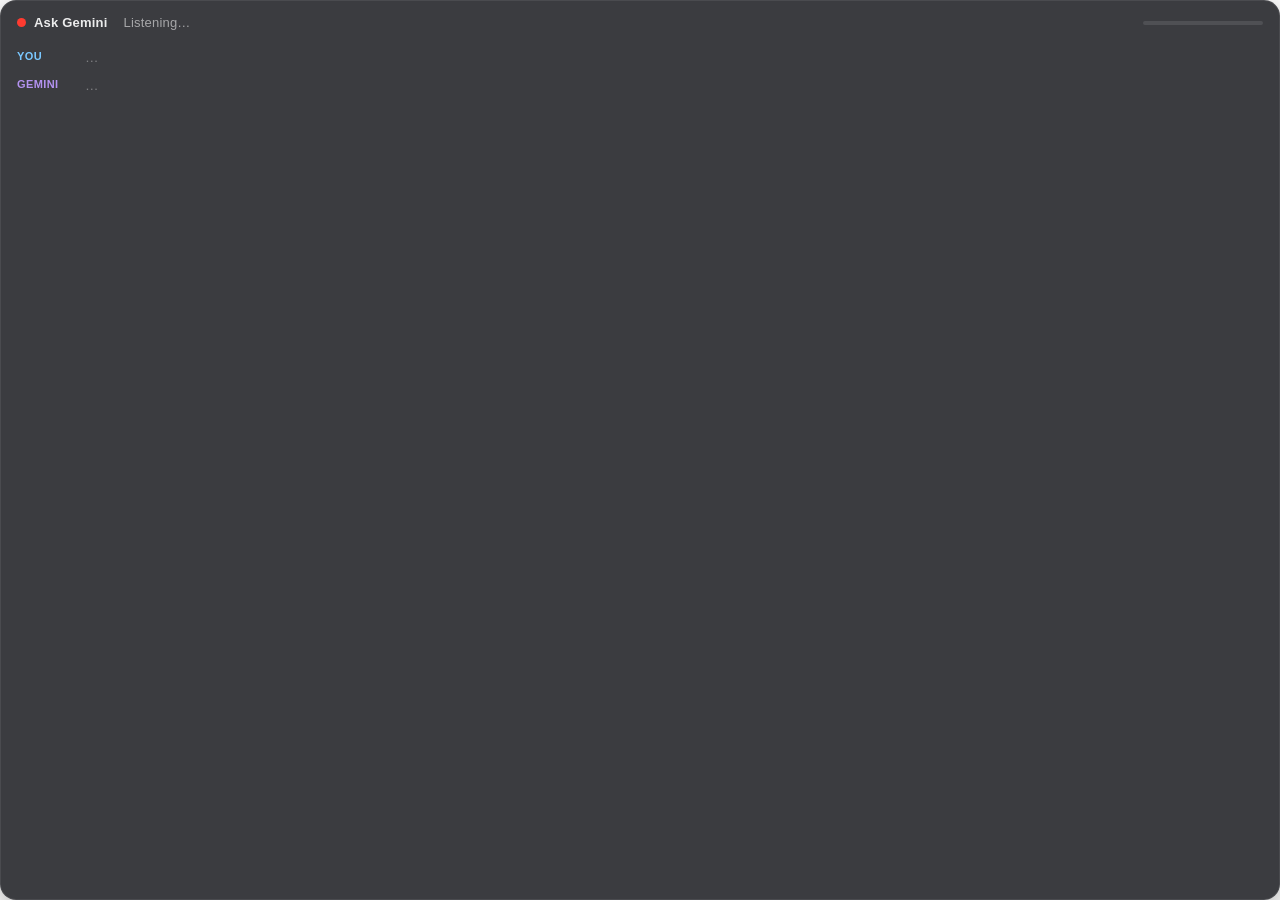
==== ui/llm.html @ 8164d934 "feat: Ask Gemini voice assistant (second hotkey, spoken replies, web search)" ====
<!doctype html>
<html lang="en">
  <head>
    <meta charset="utf-8" />
    <meta name="viewport" content="width=device-width, initial-scale=1" />
    <title>Ask Gemini</title>
    <style>
      html,
      body {
        margin: 0;
        padding: 0;
        background: transparent;
        overflow: hidden;
        -webkit-user-select: none;
        user-select: none;
        font-family: -apple-system, BlinkMacSystemFont, "Segoe UI", sans-serif;
      }
      #panel {
        position: absolute;
        inset: 0;
        display: flex;
        flex-direction: column;
        padding: 14px 16px 12px;
        border-radius: 16px;
        background: rgba(16, 18, 22, 0.82);
        box-shadow: 0 8px 30px rgba(0, 0, 0, 0.35);
        border: 1px solid rgba(255, 255, 255, 0.08);
        color: rgba(255, 255, 255, 0.92);
        box-sizing: border-box;
      }
      #header {
        display: flex;
        align-items: center;
        gap: 8px;
        margin-bottom: 10px;
        font-size: 13px;
        font-weight: 600;
        letter-spacing: 0.2px;
        color: rgba(255, 255, 255, 0.9);
      }
      #dot {
        width: 9px;
        height: 9px;
        border-radius: 50%;
        background: #ff3b30;
      }
      #phase {
        color: rgba(255, 255, 255, 0.55);
        font-weight: 500;
        flex: 1;
        white-space: nowrap;
        overflow: hidden;
        text-overflow: ellipsis;
      }
      #sessionTitle {
        max-width: 150px;
        overflow: hidden;
        text-overflow: ellipsis;
        white-space: nowrap;
        font-weight: 500;
        color: rgba(255, 255, 255, 0.45);
      }
      #newSessionBtn {
        display: none;
        padding: 4px 12px;
        border: 1px solid rgba(255, 255, 255, 0.25);
        border-radius: 999px;
        background: rgba(79, 140, 255, 0.16);
        color: rgba(255, 255, 255, 0.9);
        font: 600 12px -apple-system, BlinkMacSystemFont, "Segoe UI", sans-serif;
        cursor: pointer;
        -webkit-app-region: no-drag;
      }
      #newSessionBtn:hover {
        background: rgba(79, 140, 255, 0.32);
      }
      #newSessionBtn:disabled {
        opacity: 0.4;
        cursor: default;
      }
      #history {
        display: none;
        flex-direction: column;
        gap: 4px;
        flex: 0 1 auto;
        min-height: 0;
        max-height: 55%;
        overflow-y: auto;
        margin-bottom: 8px;
        padding-bottom: 6px;
        border-bottom: 1px solid rgba(255, 255, 255, 0.08);
      }
      #panel > .row {
        flex-shrink: 0;
      }
      .hist-row {
        display: flex;
        gap: 8px;
        font-size: 12px;
        line-height: 1.4;
      }
      .hist-who {
        min-width: 46px;
        font-size: 10px;
        font-weight: 700;
        letter-spacing: 0.4px;
        text-transform: uppercase;
        color: rgba(255, 255, 255, 0.35);
        padding-top: 1px;
      }
      .hist-row.you .hist-who {
        color: rgba(122, 200, 255, 0.7);
      }
      .hist-row.gemini .hist-who {
        color: rgba(179, 146, 240, 0.7);
      }
      .hist-text {
        flex: 1;
        color: rgba(255, 255, 255, 0.65);
        white-space: pre-wrap;
        word-break: break-word;
        max-height: 54px;
        overflow: hidden;
      }
      #historyMore {
        font-size: 10.5px;
        color: rgba(255, 255, 255, 0.35);
        padding: 2px 0 2px 54px;
      }
      #cancelBtn {
        display: none;
        padding: 4px 12px;
        border: 1px solid rgba(255, 255, 255, 0.25);
        border-radius: 999px;
        background: rgba(255, 59, 48, 0.18);
        color: rgba(255, 255, 255, 0.9);
        font: 600 12px -apple-system, BlinkMacSystemFont, "Segoe UI", sans-serif;
        cursor: pointer;
        -webkit-app-region: no-drag;
      }
      #cancelBtn:hover {
        background: rgba(255, 59, 48, 0.35);
      }
      #levelbar {
        height: 4px;
        width: 120px;
        border-radius: 2px;
        background: rgba(255, 255, 255, 0.1);
        overflow: hidden;
      }
      #levelfill {
        height: 100%;
        width: 0%;
        border-radius: 2px;
        background: linear-gradient(90deg, #4f8cff, #7ac8ff);
        transition: width 80ms linear;
      }
      .row {
        display: flex;
        gap: 10px;
        margin-top: 8px;
      }
      .who {
        min-width: 58px;
        font-size: 11px;
        font-weight: 700;
        letter-spacing: 0.4px;
        text-transform: uppercase;
        color: rgba(255, 255, 255, 0.45);
        padding-top: 2px;
      }
      .text {
        flex: 1;
        min-height: 16px;
        font-size: 13.5px;
        line-height: 1.45;
        color: rgba(255, 255, 255, 0.95);
        white-space: pre-wrap;
        word-break: break-word;
        max-height: 120px;
        overflow-y: auto;
      }
      .text.placeholder {
        color: rgba(255, 255, 255, 0.35);
      }
      .who.you {
        color: #7ac8ff;
      }
      .who.gemini {
        color: #b392f0;
      }
      #error {
        display: none;
        margin-top: 8px;
        padding: 8px 10px;
        border-radius: 8px;
        background: rgba(255, 59, 48, 0.12);
        border: 1px solid rgba(255, 59, 48, 0.35);
        color: #ff8a80;
        font-size: 12.5px;
        line-height: 1.4;
      }
      .thinking-dots {
        color: rgba(255, 255, 255, 0.5);
        font-weight: 600;
      }
      .thinking-dots::after {
        content: "";
        animation: dots 1.4s steps(4, end) infinite;
      }
      @keyframes dots {
        0% {
          content: "";
        }
        25% {
          content: ".";
        }
        50% {
          content: "..";
        }
        75%,
        100% {
          content: "...";
        }
      }
      #speaking {
        display: none;
        margin-top: 8px;
        font-size: 11px;
        font-weight: 600;
        letter-spacing: 0.3px;
        color: rgba(255, 255, 255, 0.4);
      }
      #speaking::before {
        content: "● ";
        color: #34c759;
        animation: pulse 1s ease-in-out infinite;
      }
      @keyframes pulse {
        50% {
          opacity: 0.3;
        }
      }
      #sources {
        display: none;
        margin-top: 8px;
        font-size: 11px;
        line-height: 1.4;
        color: rgba(255, 255, 255, 0.45);
      }
      #sources .source {
        display: inline-block;
        margin-right: 8px;
        padding: 2px 8px;
        border-radius: 999px;
        background: rgba(255, 255, 255, 0.08);
      }
    </style>
  </head>
  <body>
    <div id="panel">
      <div id="header">
        <div id="dot"></div>
        <span>Ask Gemini</span>
        <span id="sessionTitle"></span>
        <span id="phase">Listening…</span>
        <button id="newSessionBtn">+ New session</button>
        <button id="cancelBtn">✕ Cancel</button>
        <div id="levelbar"><div id="levelfill"></div></div>
      </div>
      <div id="history"></div>
      <div class="row">
        <span class="who you">You</span>
        <div id="transcript" class="text placeholder">…</div>
      </div>
      <div class="row">
        <span class="who gemini">Gemini</span>
        <div id="reply" class="text placeholder">…</div>
      </div>
      <div id="speaking">Speaking reply</div>
      <div id="sources"></div>
      <div id="error"></div>
    </div>
    <script src="llm.js"></script>
  </body>
</html>
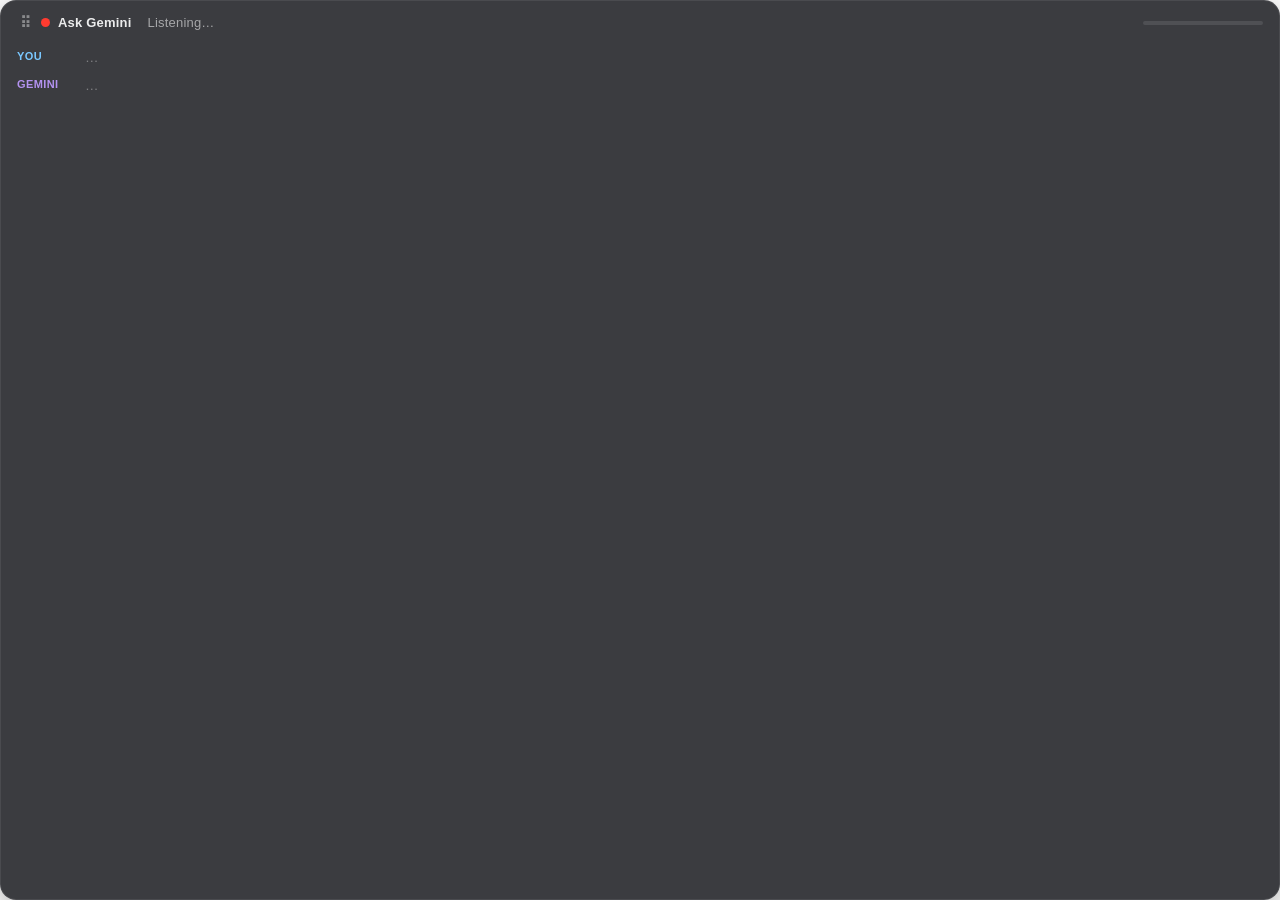
==== commit ee098f53: "latest" ====
--- a/ui/llm.html
+++ b/ui/llm.html
@@ -147,6 +147,53 @@
         border-radius: 2px;
         background: rgba(255, 255, 255, 0.1);
         overflow: hidden;
+      }
+      #dragHandle {
+        cursor: grab;
+        color: rgba(255, 255, 255, 0.4);
+        font-size: 15px;
+        line-height: 1;
+        padding: 0 3px;
+        letter-spacing: -1px;
+      }
+      #dragHandle:active {
+        cursor: grabbing;
+      }
+      #historyToggle {
+        display: none;
+        padding: 2px 9px;
+        border: 1px solid rgba(255, 255, 255, 0.18);
+        border-radius: 999px;
+        background: rgba(255, 255, 255, 0.07);
+        color: rgba(255, 255, 255, 0.62);
+        font: 600 10.5px -apple-system, BlinkMacSystemFont, "Segoe UI", sans-serif;
+        cursor: pointer;
+        -webkit-app-region: no-drag;
+      }
+      #historyToggle:hover {
+        background: rgba(255, 255, 255, 0.14);
+        color: rgba(255, 255, 255, 0.9);
+      }
+      #historyToggle.on {
+        background: rgba(79, 140, 255, 0.25);
+        border-color: rgba(79, 140, 255, 0.5);
+        color: #fff;
+      }
+      #shotChip {
+        display: none;
+        margin: 0 0 8px;
+        padding: 4px 10px;
+        border-radius: 8px;
+        background: rgba(52, 199, 89, 0.12);
+        border: 1px solid rgba(52, 199, 89, 0.3);
+        color: rgba(210, 255, 220, 0.9);
+        font-size: 11.5px;
+        font-weight: 600;
+        width: fit-content;
+      }
+      #transcript,
+      #reply {
+        cursor: pointer;
       }
       #levelfill {
         height: 100%;
@@ -255,31 +302,106 @@
         border-radius: 999px;
         background: rgba(255, 255, 255, 0.08);
       }
+      #plan,
+      #tool,
+      #artifacts {
+        display: none;
+        margin-top: 7px;
+        font-size: 11.5px;
+        line-height: 1.45;
+        color: rgba(255, 255, 255, 0.55);
+        white-space: nowrap;
+        overflow: hidden;
+        text-overflow: ellipsis;
+      }
+      #plan b,
+      #tool b,
+      #artifacts b {
+        color: rgba(255, 255, 255, 0.8);
+        font-weight: 600;
+      }
+      #permission {
+        display: none;
+        position: absolute;
+        inset: 10px;
+        z-index: 20;
+        flex-direction: column;
+        gap: 8px;
+        padding: 14px;
+        border-radius: 12px;
+        background: rgba(24, 27, 33, 0.98);
+        border: 1px solid rgba(255, 255, 255, 0.16);
+        box-shadow: 0 10px 40px rgba(0, 0, 0, 0.55);
+      }
+      #permission h3 {
+        margin: 0;
+        font-size: 14px;
+      }
+      #permissionDetail {
+        flex: 1;
+        overflow-y: auto;
+        font: 11.5px ui-monospace, SFMono-Regular, Menlo, monospace;
+        white-space: pre-wrap;
+        color: rgba(255, 255, 255, 0.72);
+      }
+      #permissionButtons {
+        display: flex;
+        flex-wrap: wrap;
+        gap: 8px;
+      }
+      #permissionButtons button {
+        padding: 6px 12px;
+        border-radius: 8px;
+        border: 1px solid rgba(255, 255, 255, 0.2);
+        background: rgba(255, 255, 255, 0.08);
+        color: rgba(255, 255, 255, 0.9);
+        font: 600 12px -apple-system, BlinkMacSystemFont, "Segoe UI", sans-serif;
+        cursor: pointer;
+      }
+      #permissionButtons button.primary {
+        background: #2563eb;
+        border-color: #2563eb;
+      }
+      #permissionButtons button.danger {
+        background: rgba(255, 59, 48, 0.2);
+        border-color: rgba(255, 59, 48, 0.5);
+      }
     </style>
   </head>
   <body>
-    <div id="panel">
+    <div id="panel" data-tauri-drag-region="deep">
       <div id="header">
-        <div id="dot"></div>
-        <span>Ask Gemini</span>
-        <span id="sessionTitle"></span>
-        <span id="phase">Listening…</span>
+        <span id="dragHandle" data-tauri-drag-region title="Drag to move">⠿</span>
+        <div id="dot" data-tauri-drag-region></div>
+        <span data-tauri-drag-region>Ask Gemini</span>
+        <span id="sessionTitle" data-tauri-drag-region></span>
+        <button id="historyToggle">History</button>
+        <span id="phase" data-tauri-drag-region>Listening…</span>
         <button id="newSessionBtn">+ New session</button>
         <button id="cancelBtn">✕ Cancel</button>
         <div id="levelbar"><div id="levelfill"></div></div>
       </div>
-      <div id="history"></div>
+      <div id="history" data-tauri-drag-region="false"></div>
+      <div id="shotChip" data-tauri-drag-region="false">📷 Screenshot attached — ask about it</div>
       <div class="row">
         <span class="who you">You</span>
-        <div id="transcript" class="text placeholder">…</div>
+        <div id="transcript" class="text placeholder" data-tauri-drag-region="false" title="Click to expand session history">…</div>
       </div>
       <div class="row">
         <span class="who gemini">Gemini</span>
-        <div id="reply" class="text placeholder">…</div>
+        <div id="reply" class="text placeholder" data-tauri-drag-region="false" title="Click to expand session history">…</div>
       </div>
       <div id="speaking">Speaking reply</div>
+      <div id="plan"></div>
+      <div id="tool"></div>
+      <div id="artifacts"></div>
       <div id="sources"></div>
       <div id="error"></div>
+      <div id="permission" data-tauri-drag-region="false">
+        <h3 id="permissionTitle">Permission</h3>
+        <div id="permissionDetail"></div>
+        <div id="permissionButtons"></div>
+      </div>
     </div>
     <script src="llm.js"></script>
   </body>
